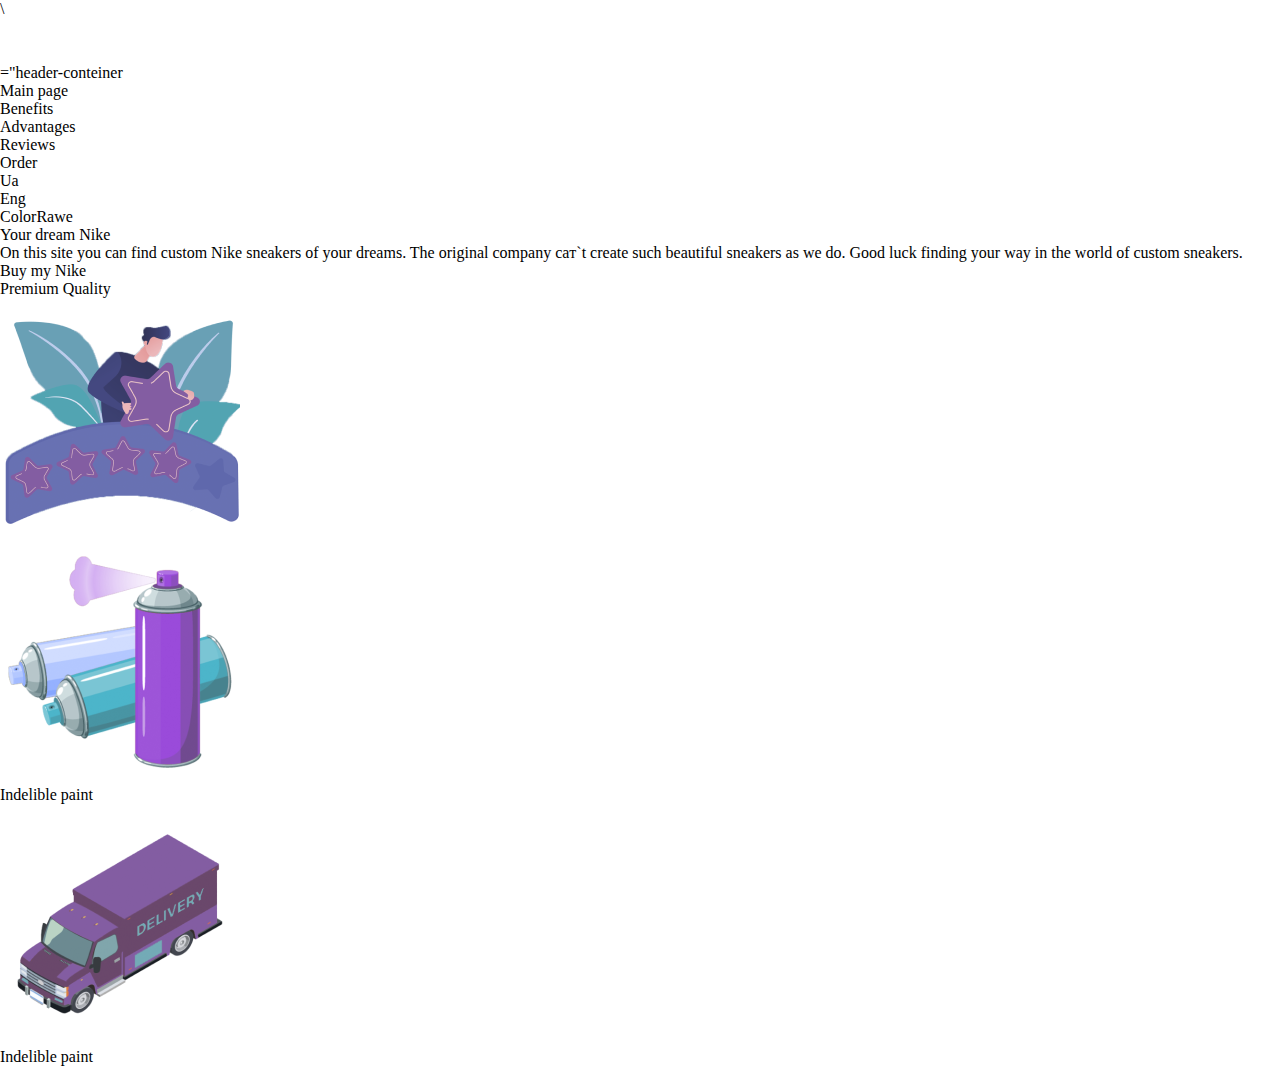
==== src/index.html @ 6213c29b "Стилізували хедер" ====
<!DOCTYPE html>
<html lang="en">
<head>
    <meta charset="UTF-8">
    <meta name="viewport" content="width=device-width, initial-scale=1.0">
    <title>Nike</title>
    <link rel="stylesheet" href="/src/css/reset.css">
    <link rel="stylesheet" href="/src/css/main_whatwe.css">
    <link rel="stylesheet" href="/src/css/normalise.css">
    <link rel="stylesheet" href="/src/css/header.css">
 \<link rel="preconnect" href="https://fonts.googleapis.com">
 <link rel="preconnect" href="https://fonts.gstatic.com" crossorigin>
 <link href="https://fonts.googleapis.com/css2?family=Playfair+Display&family=Roboto&display=swap" rel="stylesheet">
<link href="https://fonts.googleapis.com/css2?family=Playfair+Display&family=Roboto:wght@300;400&display=swap" rel="stylesheet">
</head>
<body>
  <header class="header">
<div class="header-conteiner">
<div class="header-logo">="header-conteiner
    <img src="/src/images/логтип.png" alt="logo">
</div>
<ul class="header-nav-list">
<li class="nav"><a href="#"></a>Main page</li>
<li class="nav"><a href="#"></a>Benefits</li>
<li class="nav"><a href="#"></a>Advantages</li>
<li class="nav"><a href="#"></a>Reviews</li>
<li class="nav"><a href="#"></a>Order</li>
</ul>
<ul class="header-nav-language">
<li class="language">Ua</li>
<li class="language">Eng</li>
</ul>
</div>
</header>
<main>
    <section class="bakground">
<div class="home-conteiner">
<h1 class="colorawe">ColorRawe</h1>
<h2 class="dream">Your dream Nike</h2>
<p>
    On this site you can find custom Nike sneakers of your dreams. 
    The original company caт`t create such beautiful 
    sneakers as we do.
    Good luck finding your way in the world of custom sneakers.</p>
   <a class="Buy" href="#">Buy my Nike</a>
</div>
    </section>
<section class="fon">
<div class="fon-conteiner">
    <div class="fon-class">
        <h5 class="text">Premium Quality</h5>
        <img class="фото" src="/src/images/Звёзды 1.png" alt="Stars">
    </div>
    <div class="font-class">
<img class="фото" src="/src/images/Краски 1.png" alt="Paint">
<h5 class="text">Indelible paint</h5>
    </div>
    <div class="font-class">
<h5 class=""></h5>
    </div>
    <div class="font-class">
        <img class="фото" src="/src/images/Грузан 1.png" alt="Car">
        <h5 class="text">Indelible paint</h5>
            </div>
</div>
</section>
</main>
<main>
<section class="Reviews">

</section>
</main>
<main>
    <section class="Order">

    </section>
</main>
</body>
</html>
---- src/css/normalise.css ----
body{
    
}
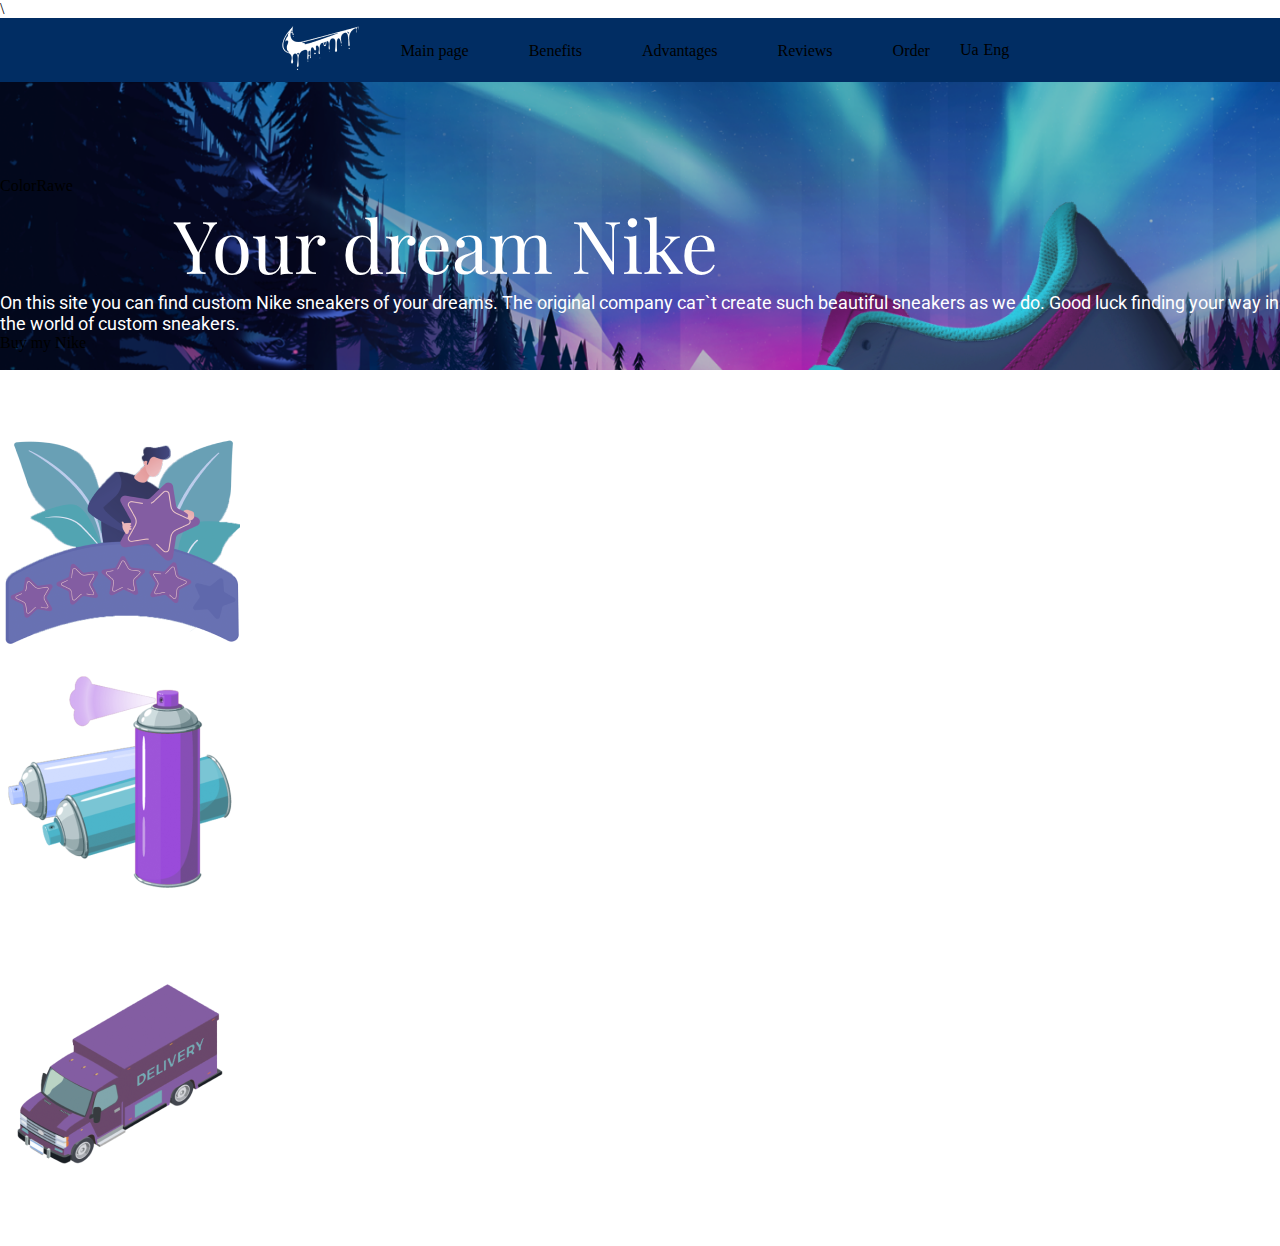
==== commit a64dc503: "стилізували хедер" ====
--- a/src/index.html
+++ b/src/index.html
@@ -5,7 +5,7 @@
     <meta name="viewport" content="width=device-width, initial-scale=1.0">
     <title>Nike</title>
     <link rel="stylesheet" href="/src/css/reset.css">
-    <link rel="stylesheet" href="/src/css/main_whatwe.css">
+    <link rel="stylesheet" href="/src/css/main.css">
     <link rel="stylesheet" href="/src/css/normalise.css">
     <link rel="stylesheet" href="/src/css/header.css">
  \<link rel="preconnect" href="https://fonts.googleapis.com">
@@ -16,7 +16,7 @@
 <body>
   <header class="header">
 <div class="header-conteiner">
-<div class="header-logo">="header-conteiner
+<div class="header-logo">
     <img src="/src/images/логтип.png" alt="logo">
 </div>
 <ul class="header-nav-list">
@@ -34,7 +34,7 @@
 </header>
 <main>
     <section class="bakground">
-<div class="home-conteiner">
+<div class="bakground_conteiner">
 <h1 class="colorawe">ColorRawe</h1>
 <h2 class="dream">Your dream Nike</h2>
 <p>
@@ -48,7 +48,7 @@
 <section class="fon">
 <div class="fon-conteiner">
     <div class="fon-class">
-        <h5 class="text">Premium Quality</h5>
+  <h5 class="text">Premium Quality</h5>
         <img class="фото" src="/src/images/Звёзды 1.png" alt="Stars">
     </div>
     <div class="font-class">
--- a/src/css/main.css
+++ b/src/css/main.css
@@ -0,0 +1,57 @@
+
+.fon {
+    width: 1440px;
+    height: 606px;
+    flex-shrink: 0;
+}
+.header-conteiner {
+    display: flex;
+    justify-content: center;
+    gap: 30px;
+}
+.text {
+    color: #fff;
+    text-align: center;
+    font-family: Playfair Display;
+    font-size: 36px;
+    font-style: normal;
+    font-weight: 400;
+    line-height: normal;
+}
+.dream {
+    margin-left: 164px;
+    padding-top: 12px;
+    color: #fff;
+    font-family: 'Playfair Display',serif;
+    font-size: 73px;
+    font-style: normal;
+    font-weight: 400;
+    line-height: normal;
+    padding: 0px 76px 0 10px;
+}
+.bakground {
+    background-image: url(/src/images/фон\ хедера.png);
+    background-repeat: no-repeat;
+    background-size: cover;
+    padding-top: 95px;
+    padding-bottom: 18px;
+}
+.buy {
+    width: 254px;
+    height: 67px;
+    flex-shrink: 0;
+    border-radius: 10px;
+    background: #8E32C6;
+    padding: 19px 61px;
+}
+p {
+    color: #fff;
+    font-family: Roboto;
+font-size: 18px;
+font-style: normal;
+font-weight: 400;
+line-height: normal;
+}
+.bakground_conteiner {
+
+}--- a/src/css/header.css
+++ b/src/css/header.css
@@ -0,0 +1,22 @@
+.header-nav-list{
+display: flex;
+list-style: none;
+gap: 60px;
+align-items: center;
+font-size: 16px;
+line-height: 19px;
+}
+.header-nav-language {
+display: flex;
+align-items: center;
+gap: 5px;
+}
+.header-nav-language::before {
+    background-image: url(/src/images/логтип.png);
+    gap: 50px;
+}
+.header {
+    flex-shrink: 0;
+    background: #012D63;
+}
+
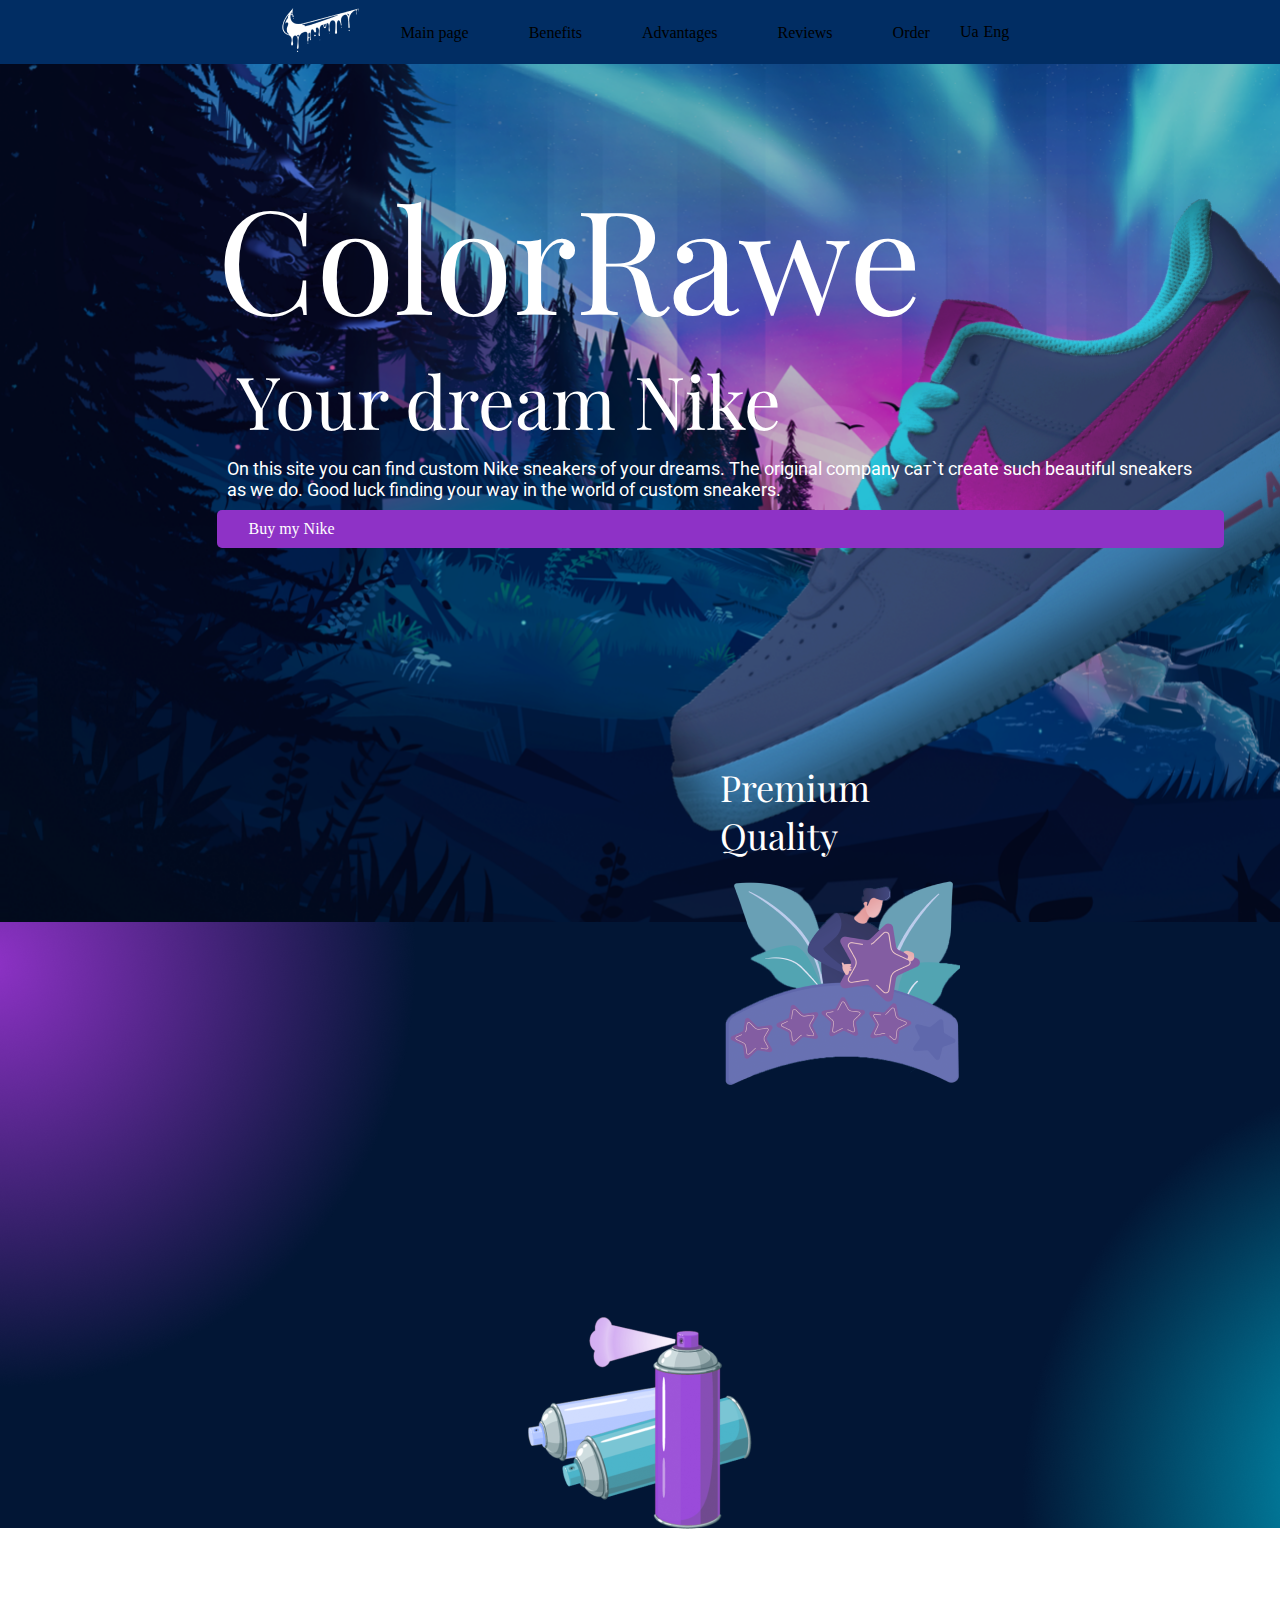
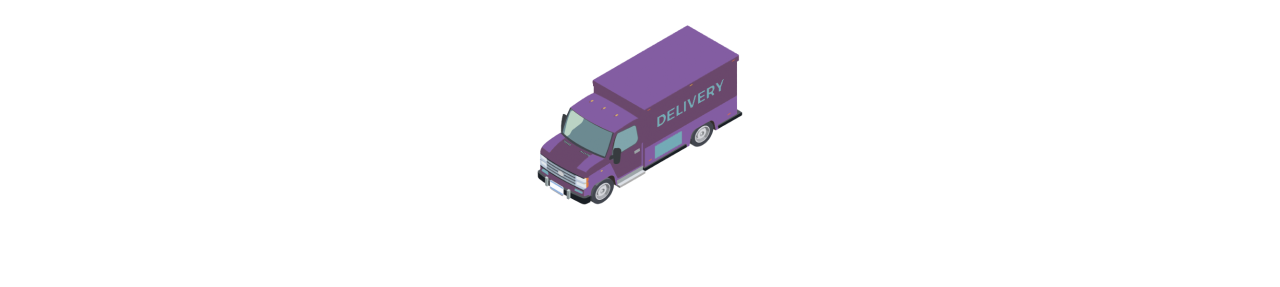
==== commit 5d609ae2: "Стилізували хедер" ====
--- a/src/index.html
+++ b/src/index.html
@@ -8,7 +8,7 @@
     <link rel="stylesheet" href="/src/css/main.css">
     <link rel="stylesheet" href="/src/css/normalise.css">
     <link rel="stylesheet" href="/src/css/header.css">
- \<link rel="preconnect" href="https://fonts.googleapis.com">
+ <link rel="preconnect" href="https://fonts.googleapis.com">
  <link rel="preconnect" href="https://fonts.gstatic.com" crossorigin>
  <link href="https://fonts.googleapis.com/css2?family=Playfair+Display&family=Roboto&display=swap" rel="stylesheet">
 <link href="https://fonts.googleapis.com/css2?family=Playfair+Display&family=Roboto:wght@300;400&display=swap" rel="stylesheet">
@@ -76,4 +76,5 @@
     </section>
 </main>
 </body>
+
 </html>--- a/src/css/main.css
+++ b/src/css/main.css
@@ -1,5 +1,6 @@
 
 .fon {
+    background-image: url(/src/images/фон\ main\ 1.png);
     width: 1440px;
     height: 606px;
     flex-shrink: 0;
@@ -18,17 +19,7 @@
     font-weight: 400;
     line-height: normal;
 }
-.dream {
-    margin-left: 164px;
-    padding-top: 12px;
-    color: #fff;
-    font-family: 'Playfair Display',serif;
-    font-size: 73px;
-    font-style: normal;
-    font-weight: 400;
-    line-height: normal;
-    padding: 0px 76px 0 10px;
-}
+
 .bakground {
     background-image: url(/src/images/фон\ хедера.png);
     background-repeat: no-repeat;
@@ -36,22 +27,30 @@
     padding-top: 95px;
     padding-bottom: 18px;
 }
-.buy {
-    width: 254px;
-    height: 67px;
-    flex-shrink: 0;
-    border-radius: 10px;
-    background: #8E32C6;
-    padding: 19px 61px;
+.bakground_conteiner {
+width: 1007px;
+margin: 0 auto;
 }
-p {
-    color: #fff;
-    font-family: Roboto;
-font-size: 18px;
-font-style: normal;
-font-weight: 400;
-line-height: normal;
+.fon {
+    justify-content: center;
+    display: flex;
+    align-items: center;
+    padding: 0;
+    list-style: none; 
+   
 }
-.bakground_conteiner {
-
-}+.fon-class{
+    width: 50px;
+    margin: 100px;
+    padding: 100px;
+    border-radius: 4px;
+}
+.fon-class:nth-child(1)::after {
+    background-image: url(/src/images/Звёзды\ 1.png);
+  }
+  .fon-class:nth-child(2)::before {
+    background-image: url(/img/car.webp);
+  }
+  .fon-class:nth-child(3)::after {
+    background-image: url(/img/car.webp);
+  }--- a/src/css/header.css
+++ b/src/css/header.css
@@ -13,10 +13,53 @@
 }
 .header-nav-language::before {
     background-image: url(/src/images/логтип.png);
-    gap: 50px;
+    gap: 100px;
 }
 .header {
     flex-shrink: 0;
     background: #012D63;
 }
-
+.bakground {
+    background-image: url(/src/images/фон\ хедера.png);
+    background-repeat: no-repeat;
+    background-size: cover;
+    width: 1440px;
+    height: 858px;
+    flex-shrink: 0;
+}
+.colorawe {
+    color: #FFF;
+font-family: Playfair Display;
+font-size: 144px;
+font-style: normal;
+font-weight: 400;
+line-height: normal;
+}
+.dream {
+    margin-left: 10px;
+    color: #fff;
+    font-family: 'Playfair Display',serif;
+    font-size: 73px;
+    font-style: normal;
+    font-weight: 400;
+    line-height: normal;
+    padding: 0px 76px 0 10px;
+}
+.Buy {
+    color: #fff;
+    display: block;
+    border-radius: 5px;
+  padding: 10px 32px;
+    border: none;
+    outline: none;
+    background: #8E32C6;
+}
+p {
+    color: #fff;
+    font-family: Roboto;
+font-size: 18px;
+font-style: normal;
+font-weight: 400;
+line-height: normal;
+margin: 10px;
+}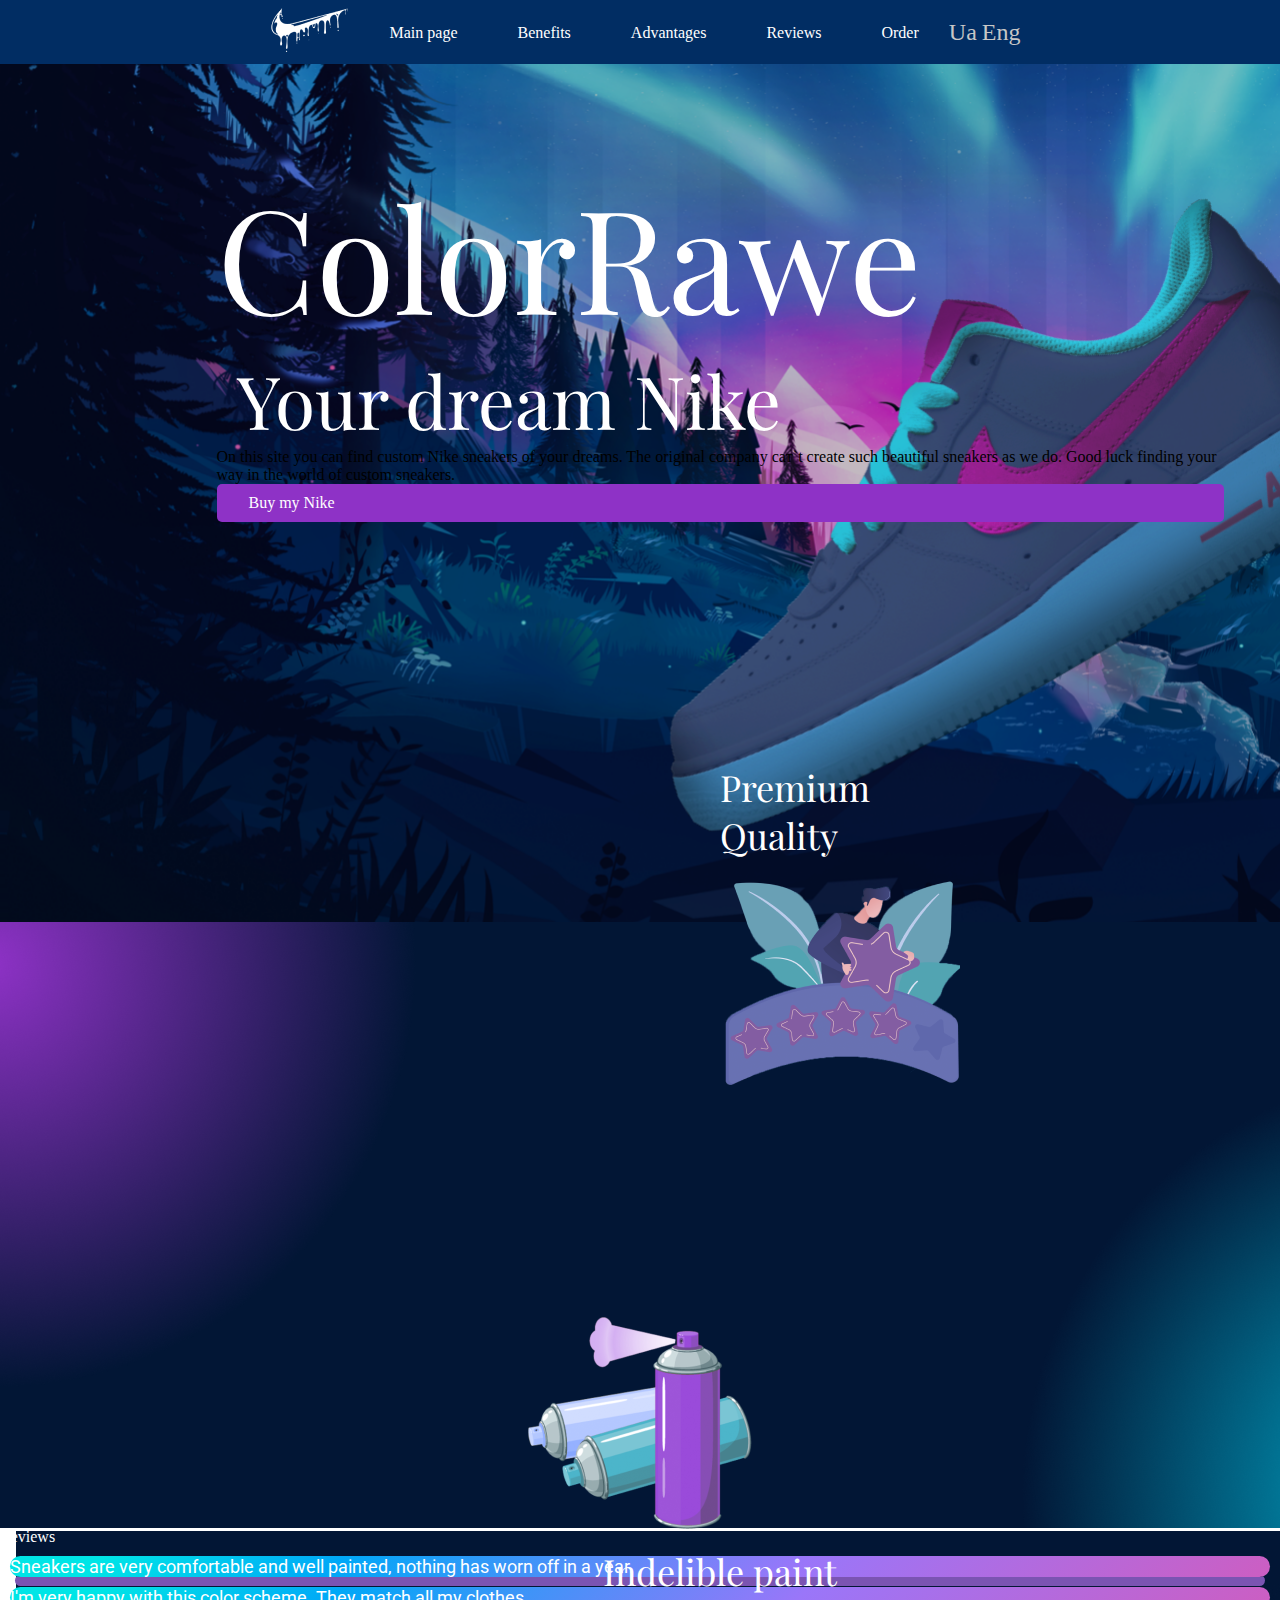
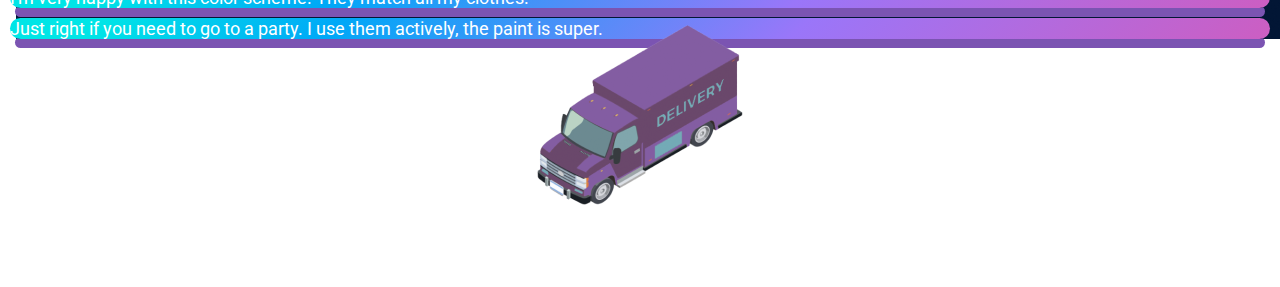
==== commit 4844ae15: "стилізували main" ====
--- a/src/index.html
+++ b/src/index.html
@@ -48,26 +48,43 @@
 <section class="fon">
 <div class="fon-conteiner">
     <div class="fon-class">
-  <h5 class="text">Premium Quality</h5>
+  <h5 class="text">Premium 
+    Quality</h5>
         <img class="фото" src="/src/images/Звёзды 1.png" alt="Stars">
     </div>
     <div class="font-class">
 <img class="фото" src="/src/images/Краски 1.png" alt="Paint">
-<h5 class="text">Indelible paint</h5>
+<h5 class="text">Indelible 
+    paint</h5>
     </div>
     <div class="font-class">
 <h5 class=""></h5>
     </div>
     <div class="font-class">
         <img class="фото" src="/src/images/Грузан 1.png" alt="Car">
-        <h5 class="text">Indelible paint</h5>
+        <h5 class="text">Fast 
+            shipping</h5>
             </div>
 </div>
 </section>
 </main>
 <main>
 <section class="Reviews">
-
+<h1 class="Reviews-text">Reviews</h1>
+<p class="p">
+    Sneakers are very 
+comfortable and well 
+painted, nothing has 
+worn off in a year.
+</p>
+<p class="p">
+    I'm very happy with this color scheme.
+They match all my clothes.
+</p>
+<p class="p">
+    Just right if you need to go to a party.
+I use them actively, the paint is super.
+</p>
 </section>
 </main>
 <main>
--- a/src/css/main.css
+++ b/src/css/main.css
@@ -4,6 +4,8 @@
     width: 1440px;
     height: 606px;
     flex-shrink: 0;
+    align-items: center;
+    justify-content: center;
 }
 .header-conteiner {
     display: flex;
@@ -46,11 +48,32 @@
     border-radius: 4px;
 }
 .fon-class:nth-child(1)::after {
-    background-image: url(/src/images/Звёзды\ 1.png);
+    background-image: url(/src/images/Звёзды\ 1.png)
   }
-  .fon-class:nth-child(2)::before {
+  .fon-class:nth-child(2)::after {
     background-image: url(/img/car.webp);
   }
   .fon-class:nth-child(3)::after {
     background-image: url(/img/car.webp);
+  }
+  .p  {
+color: #fff;
+font-family: Roboto;
+font-size: 18px;
+font-style: normal;
+font-weight: 400;
+line-height: normal;
+margin: 10px;
+border-radius: 15px;
+background: linear-gradient(135deg, #00E5E6 7.29%, #00A8F7 26.04%, #9A76F9 62.50%, #CC5EC2 100%);
+box-shadow: 0px 30px 0px -13px #533978, 0px 14px 0px -5px #7B54B2;
+width: 30px 90px;
+  }
+  .Reviews {
+    background-image: url(/src/images/Group\ 6\ 1.png);
+    background-repeat: no-repeat;
+    color: #fff;
+    gap: 40;
+    align-items: center;
+    justify-content: center;
   }--- a/src/css/header.css
+++ b/src/css/header.css
@@ -5,11 +5,16 @@
 align-items: center;
 font-size: 16px;
 line-height: 19px;
+
 }
 .header-nav-language {
 display: flex;
 align-items: center;
 gap: 5px;
+color: #C7C7C7;
+font-size: 24px;
+font-style: normal;
+font-weight: 300;
 }
 .header-nav-language::before {
     background-image: url(/src/images/логтип.png);
@@ -18,6 +23,9 @@
 .header {
     flex-shrink: 0;
     background: #012D63;
+}
+.header:hover {
+    color: #FFF;
 }
 .bakground {
     background-image: url(/src/images/фон\ хедера.png);
@@ -54,12 +62,6 @@
     outline: none;
     background: #8E32C6;
 }
-p {
-    color: #fff;
-    font-family: Roboto;
-font-size: 18px;
-font-style: normal;
-font-weight: 400;
-line-height: normal;
-margin: 10px;
+.p {
+
 }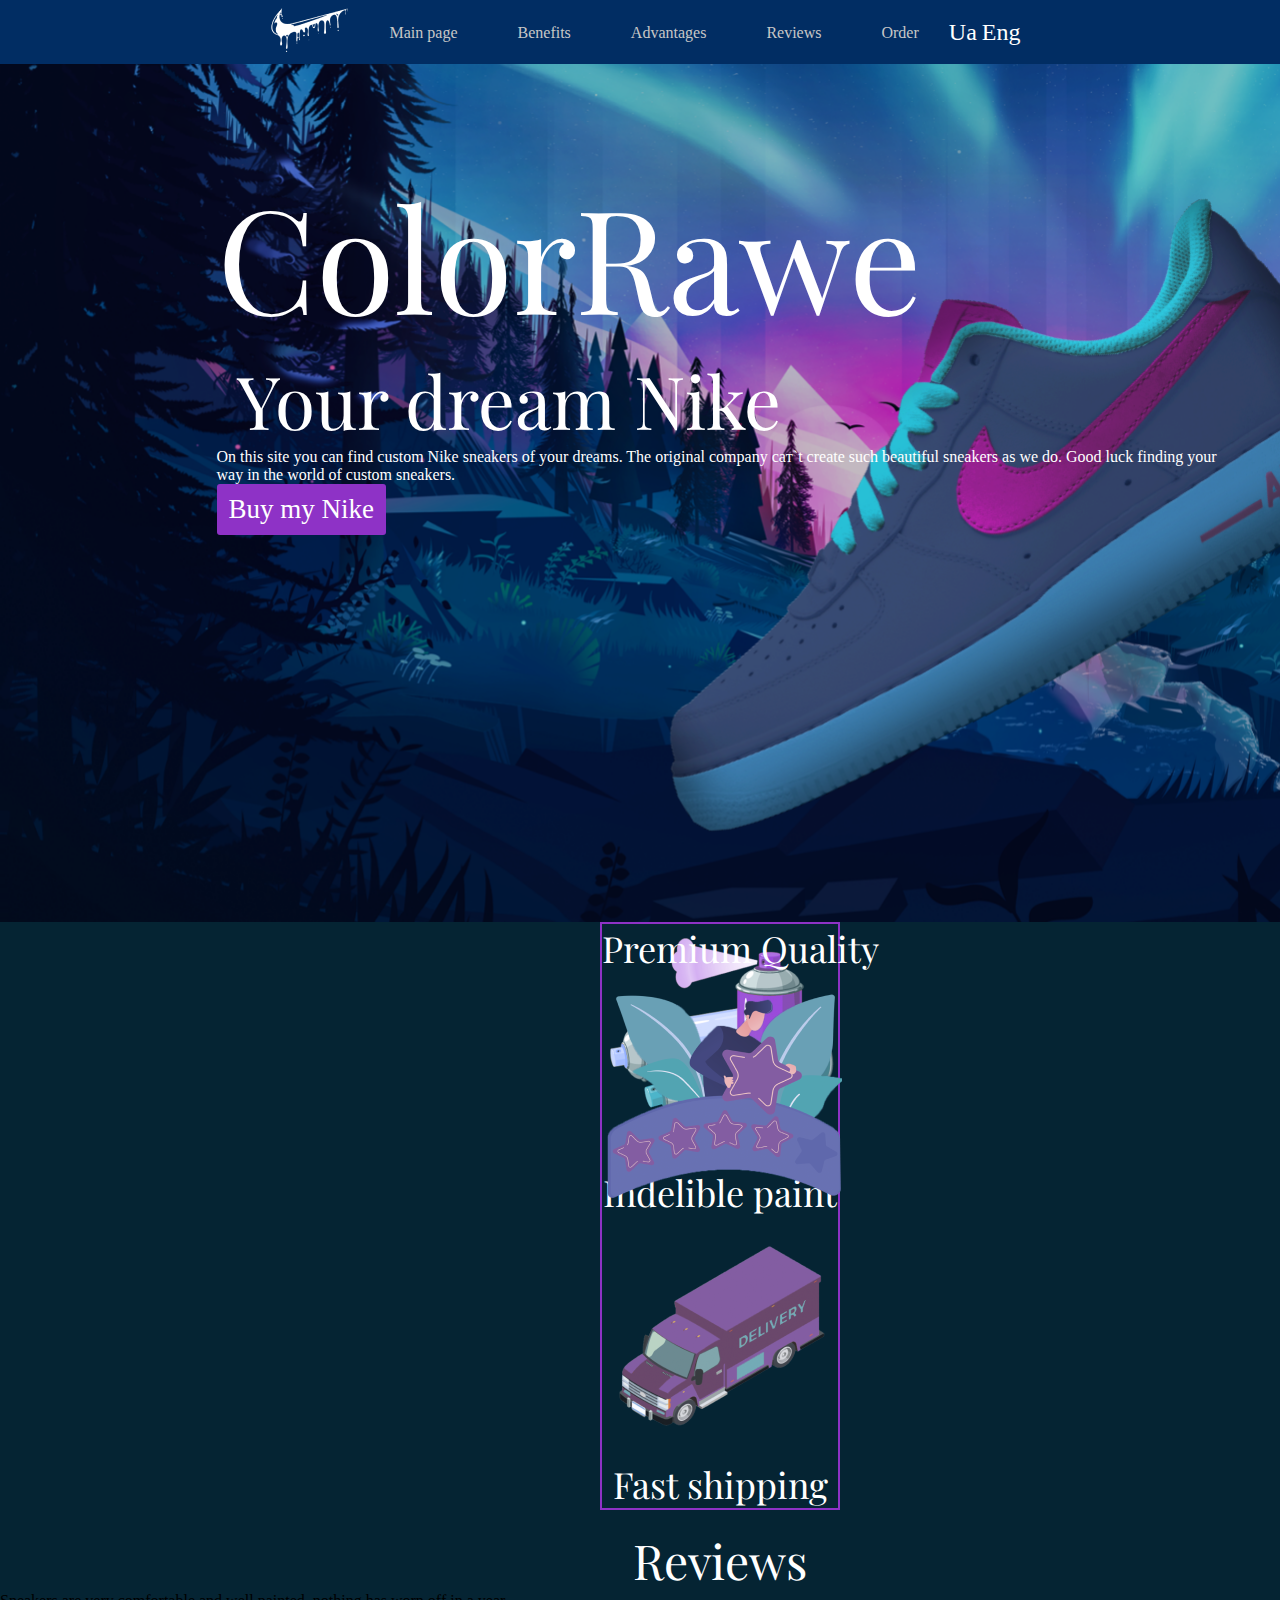
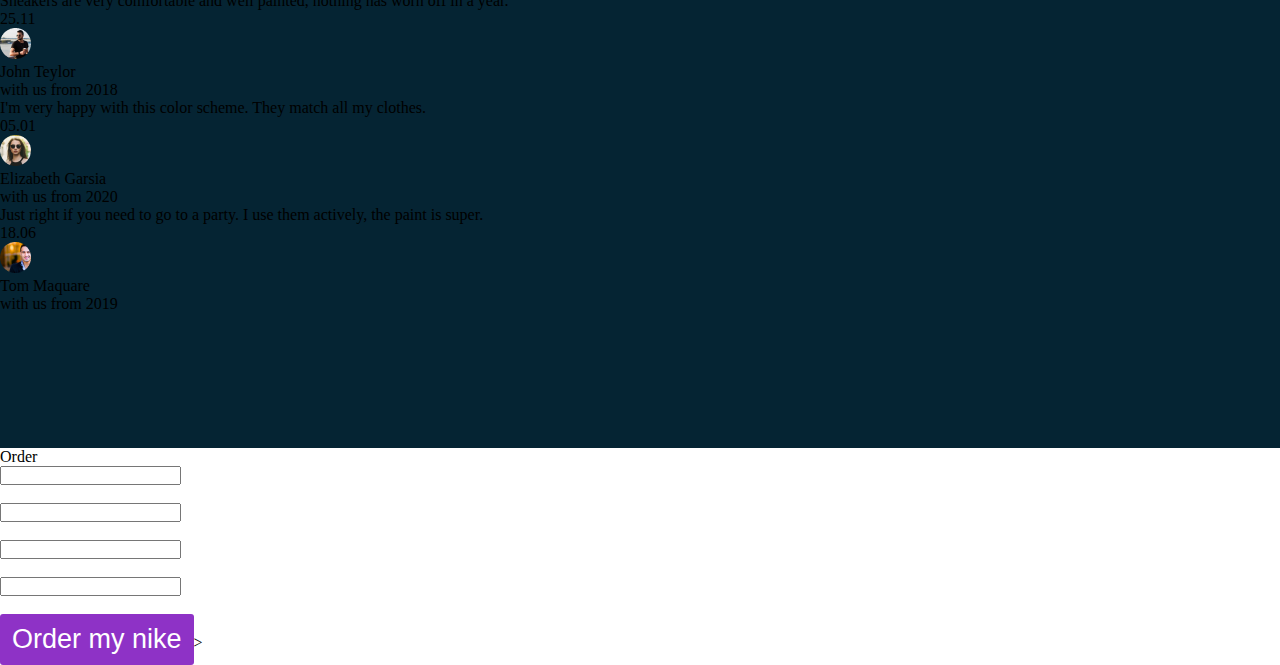
==== commit 39eb91cc: "стилізували reviews" ====
--- a/src/index.html
+++ b/src/index.html
@@ -37,7 +37,7 @@
 <div class="bakground_conteiner">
 <h1 class="colorawe">ColorRawe</h1>
 <h2 class="dream">Your dream Nike</h2>
-<p>
+<p class="header-p">
     On this site you can find custom Nike sneakers of your dreams. 
     The original company caт`t create such beautiful 
     sneakers as we do.
@@ -58,38 +58,100 @@
     paint</h5>
     </div>
     <div class="font-class">
-<h5 class=""></h5>
-    </div>
-    <div class="font-class">
         <img class="фото" src="/src/images/Грузан 1.png" alt="Car">
         <h5 class="text">Fast 
             shipping</h5>
             </div>
 </div>
 </section>
-</main>
-<main>
-<section class="Reviews">
-<h1 class="Reviews-text">Reviews</h1>
-<p class="p">
-    Sneakers are very 
-comfortable and well 
-painted, nothing has 
-worn off in a year.
-</p>
-<p class="p">
-    I'm very happy with this color scheme.
-They match all my clothes.
-</p>
-<p class="p">
-    Just right if you need to go to a party.
-I use them actively, the paint is super.
-</p>
+
+
+
+
+<section class="reviews">
+    <div class="rewiews-container">
+        <h3 class="Reviews-text">Reviews</h3>
+        <div class="review-cards">
+            <div class="review-card">
+                <p>  Sneakers are very 
+              comfortable and well 
+              painted, nothing has 
+              worn off in a year.
+              </p>
+              <span class="reviews-data">
+                  25.11
+              </span>
+              <div class="user">
+                <div class="user-pfoto">
+                    <img src="/src/images/1.png" alt="Reviews-photo">
+                    </div>
+                    <div class="user-info">
+                    <h4>John Teylor</h4>
+                    <h3>with us from 2018</h3>
+                    </div>
+              </div>
+             
+              </div>
+
+             
+                  <div class="review-card">
+                      <p>  I'm very happy with this color scheme.
+                        They match all my clothes.</p>
+                    <span class="Reviews-data">
+                        05.01
+                    </span>
+                    <div class="user">
+                        <div class="user-pfoto">
+                            <img src="/src/images/2.png" alt="Reviews-photo">
+                            </div>
+                            <div class="user-info">
+                            <h4>Elizabeth Garsia</h4>
+                            <h3>with us from 2020</h3>
+                            </div>
+                    </div>
+                  </div>
+                   
+
+
+                    
+                        <div class="review-card">
+                            <p>  
+                                Just right if you need to go to a party.
+                                I use them actively, the paint is super.
+                          </p>
+                          <span class="reviews-data">
+                            18.06 
+                          </span>
+                          <div class="user">
+                            <div class="user-pfoto">
+                                <img src="/src/images/3.png" alt="Reviews-photo">
+                                </div>
+                                <div class="user-info">
+                                <h4>Tom Maquare</h4>
+                                <h3>with us from 2019</h3>
+                                </div>
+                          </div>
+                        </div> 
+        </div>
+    </div>
 </section>
-</main>
-<main>
-    <section class="Order">
 
+
+
+
+
+    <section class="Order-section">
+<div class="select">
+    <h2 class="title-order">Order</h2>
+    <div class="guestions">
+<input class="email" type="text" name="Write your email"> <br> <br>
+<input class="contry" type="text" name="Your Country"> <br> <br>
+<input class="city" type="text" name="Your City"> <br> <br>
+<input class="adress" type="text" name="Your Adress"> <br> <br>
+    </div>
+
+<a href=""><button class="Order-my-nike">Order my nike</button>></a>
+</div>
     </section>
 </main>
 </body>
--- a/src/css/main.css
+++ b/src/css/main.css
@@ -1,12 +1,34 @@
 
 .fon {
-    background-image: url(/src/images/фон\ main\ 1.png);
+background: #052433;
     width: 1440px;
     height: 606px;
     flex-shrink: 0;
     align-items: center;
     justify-content: center;
 }
+.fon-conteiner {
+  width: 240px;
+  margin: 0 auto;
+  border: 2px solid #8E32C6;
+}
+.fon-class{
+  display: inline-block;
+    padding: 0px;
+    margin-right: 100px;
+    margin-bottom: 10px;
+    position: absolute;
+   background-position: center;
+  }
+.fon-class:nth-child(1)::after {
+    background-image: url(/src/images/Звёзды\ 1.png)
+  }
+  .fon-class:nth-child(2)::before {
+    background-image: url(/src/images/Краски\ 1.png);
+  }
+  .fon-class:nth-child(3)::after {
+    background-image: url(/src/images/Грузан\ 1.png);
+  }
 .header-conteiner {
     display: flex;
     justify-content: center;
@@ -33,29 +55,7 @@
 width: 1007px;
 margin: 0 auto;
 }
-.fon {
-    justify-content: center;
-    display: flex;
-    align-items: center;
-    padding: 0;
-    list-style: none; 
-   
-}
-.fon-class{
-    width: 50px;
-    margin: 100px;
-    padding: 100px;
-    border-radius: 4px;
-}
-.fon-class:nth-child(1)::after {
-    background-image: url(/src/images/Звёзды\ 1.png)
-  }
-  .fon-class:nth-child(2)::after {
-    background-image: url(/img/car.webp);
-  }
-  .fon-class:nth-child(3)::after {
-    background-image: url(/img/car.webp);
-  }
+
   .p  {
 color: #fff;
 font-family: Roboto;
@@ -64,16 +64,48 @@
 font-weight: 400;
 line-height: normal;
 margin: 10px;
-border-radius: 15px;
-background: linear-gradient(135deg, #00E5E6 7.29%, #00A8F7 26.04%, #9A76F9 62.50%, #CC5EC2 100%);
-box-shadow: 0px 30px 0px -13px #533978, 0px 14px 0px -5px #7B54B2;
-width: 30px 90px;
+border-radius: 15px;}
+
+  .Reviews-conteiner {
+display: inline-flex; 
+background-repeat: no-repeat;
   }
-  .Reviews {
-    background-image: url(/src/images/Group\ 6\ 1.png);
-    background-repeat: no-repeat;
-    color: #fff;
-    gap: 40;
-    align-items: center;
-    justify-content: center;
-  }+  .Reviews-text{
+    color: #FFF;
+text-align: center;
+font-family: Playfair Display;
+font-size: 48px;
+font-style: normal;
+font-weight: 400;
+line-height: normal;
+  }
+
+.Order-text {
+  color: #FFF;
+  text-align: center;
+  font-family: Playfair Display;
+  font-size: 48px;
+  font-style: normal;
+  font-weight: 400;
+  line-height: normal;
+}
+.Order-my-nike {
+  color: #fff;
+  border-radius: 3px;
+padding: 12px;
+text-decoration: none;
+  border: none;
+  font-size: 27px;
+  line-height: 1;
+  font-weight: 100px;
+  background: #8E32C6;
+}
+.h1 h3 {
+  border: solid #fff;
+}
+.reviews {
+background: #052433;
+width: 1440px;
+height: 520px;
+flex-shrink: 0;
+}--- a/src/css/header.css
+++ b/src/css/header.css
@@ -11,7 +11,7 @@
 display: flex;
 align-items: center;
 gap: 5px;
-color: #C7C7C7;
+color: #fff;
 font-size: 24px;
 font-style: normal;
 font-weight: 300;
@@ -23,9 +23,14 @@
 .header {
     flex-shrink: 0;
     background: #012D63;
+    color: #FFF;
+}
+.header-p {
+    display: flex;
+    color: #FFF;
 }
 .header:hover {
-    color: #FFF;
+    color: #C7C7C7;
 }
 .bakground {
     background-image: url(/src/images/фон\ хедера.png);
@@ -55,13 +60,13 @@
 }
 .Buy {
     color: #fff;
-    display: block;
-    border-radius: 5px;
-  padding: 10px 32px;
+    display: inline-block;
+    border-radius: 3px;
+  padding: 12px;
+  text-decoration: none;
     border: none;
-    outline: none;
+    font-size: 27px;
+    line-height: 1;
+    font-weight: 100px;
     background: #8E32C6;
 }
-.p {
-
-}